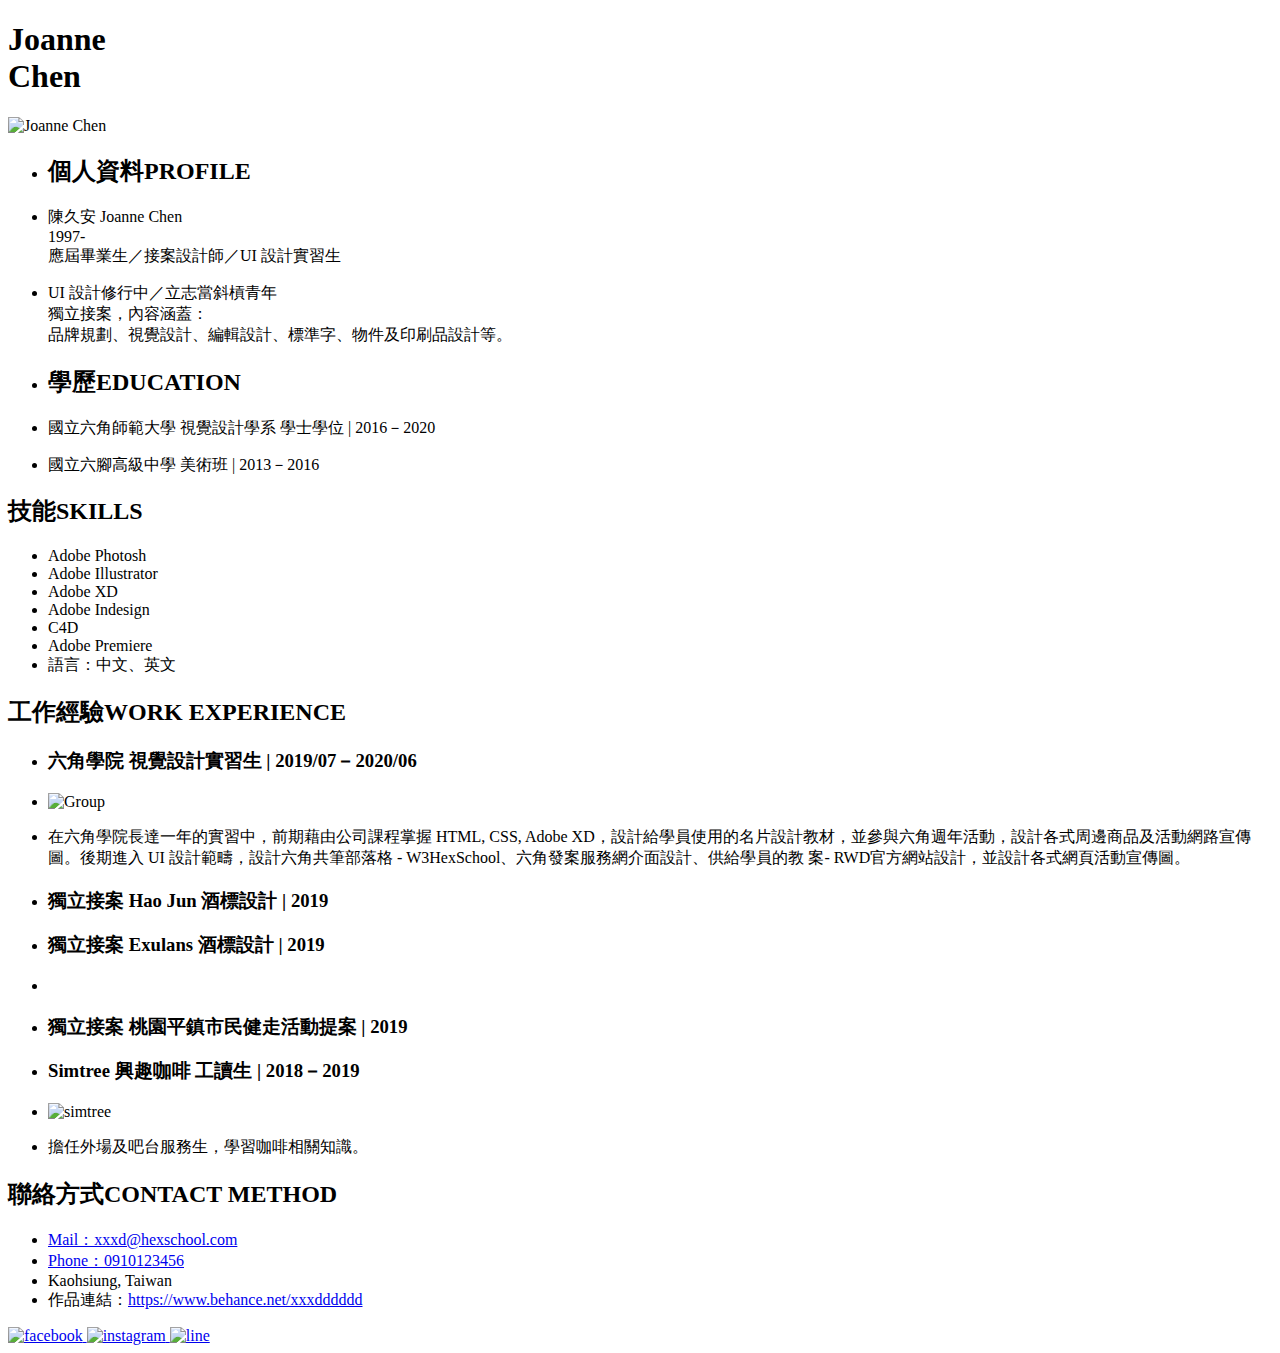
==== Week01/index.html @ 2cca488e "finish resume layout" ====
<!DOCTYPE html>
<html lang="en">
<head>
    <meta charset="UTF-8">
    <meta http-equiv="X-UA-Compatible" content="IE=edge">
    <meta name="viewport" content="width=device-width, initial-scale=1.0">
    <title>Document</title>
    <link rel="preconnect" href="https://fonts.googleapis.com">
    <link rel="preconnect" href="https://fonts.gstatic.com" crossorigin>
    <link href="https://fonts.googleapis.com/css2?family=Noto+Sans+TC&family=Roboto:wght@300;400;500&display=swap" rel="stylesheet">
    <link rel="stylesheet" href="./CSS/all.css">
</head>
<body>
    <div class="header container">
        <h1>Joanne <br>Chen</h1>
        <img src="https://hexschool.github.io/webLayoutTraining1st/week1/photo.png" alt="Joanne Chen" > 
    </div>
    <ul class="profile container">
        <li>
            <h2 class="title">個人資料<span>PROFILE</span></h2>
        </li>
        <li>
            <p>陳久安 Joanne Chen <br>1997- <br>應屆畢業生／接案設計師／UI 設計實習生</p>
        </li>
        <li>
            <p>UI 設計修行中／立志當斜槓青年 <br>獨立接案，內容涵蓋：<br>品牌規劃、視覺設計、編輯設計、標準字、物件及印刷品設計等。</p>
        </li>
    </ul>
    <ul class="education container">
        <li>
            <h2 class="title">學歷<span>EDUCATION</span></h2>
        </li>
        <li>
            <p>國立六角師範大學 視覺設計學系 學士學位 | 2016－2020</p>
        </li>
        <li>
            <p>國立六腳高級中學 美術班 | 2013－2016</p>
        </li>
    </ul>
    <div class="skill">
        <div class="container">
            <h2 class="title">技能<span>SKILLS</span></h2>
            <ul class="items">
                <li>Adobe Photosh</li>
                <li>Adobe Illustrator</li>
                <li>Adobe XD</li>
                <li>Adobe Indesign</li>
                <li>C4D</li>
                <li>Adobe Premiere</li>
                <li>語言：中文、英文</li>
            </ul>
        </div>
    </div>
    <div class="work container">
        <h2 class="title">工作經驗<span>WORK EXPERIENCE</span></h2>
        <ul class="work-list">
            <li>
                <h3 class="inclueImg">六角學院 視覺設計實習生 | 2019/07－2020/06</h3>
            </li>
            <li class="inclueImg"><img src="https://raw.githubusercontent.com/hexschool/webLayoutTraining1st/13f2e6e6b718b6abafb62ce7a672d42fc39eaeae/week1/Group%201.svg" alt="Group"></li>
            <li>
                <p>
                在六角學院長達一年的實習中，前期藉由公司課程掌握 HTML, CSS, Adobe XD，設計給學員使用的名片設計教材，並參與六角週年活動，設計各式周邊商品及活動網路宣傳圖。後期進入 UI 設計範疇，設計六角共筆部落格 - W3HexSchool、六角發案服務網介面設計、供給學員的教 案- RWD官方網站設計，並設計各式網頁活動宣傳圖。
                </p>
            </li>   
            <li>
                <h3>獨立接案 Hao Jun 酒標設計 | 2019</h3>
            </li>
            <li>
                <h3>獨立接案 Exulans 酒標設計 | 2019</h3>
            <li>
            <li>
                <h3>獨立接案 桃園平鎮市民健走活動提案 | 2019</h3>
            </li>
            <li>
                <h3 class="inclueImg">Simtree 興趣咖啡 工讀生 | 2018－2019</h3>
            </li>
            <li class="inclueImg">
                <img src="https://github.com/hexschool/webLayoutTraining1st/blob/master/week1/simtree.png?raw=true" alt="simtree">
            </li>
            <li>
                <p>擔任外場及吧台服務生，學習咖啡相關知識。</p>
            </li>
        </ul>
    </div>
    <div class="footer">
        <div class="container">
            <h2 class="title">聯絡方式<span>CONTACT METHOD</span></h2>
            <ul>
                <li><a href="#">Mail：xxxd@hexschool.com</a></li>
                <li><a href="#">Phone：0910123456</a></li>
                <li>Kaohsiung, Taiwan</li>
                <li>作品連結：<a href="#">https://www.behance.net/xxxdddddd</a></li>
            </ul>
                <a href="#">
                    <img src="https://raw.githubusercontent.com/hexschool/webLayoutTraining1st/13f2e6e6b718b6abafb62ce7a672d42fc39eaeae/week1/facebook.svg" alt="facebook">
                </a>
                <a href="#">
                    <img src="https://raw.githubusercontent.com/hexschool/webLayoutTraining1st/13f2e6e6b718b6abafb62ce7a672d42fc39eaeae/week1/instagram-alt.svg" alt="instagram">
                </a>
                <a href="#">
                    <img src="https://raw.githubusercontent.com/hexschool/webLayoutTraining1st/13f2e6e6b718b6abafb62ce7a672d42fc39eaeae/week1/line.svg" alt="line">
                </a>
        </div>
    </div>
</body>
</html>
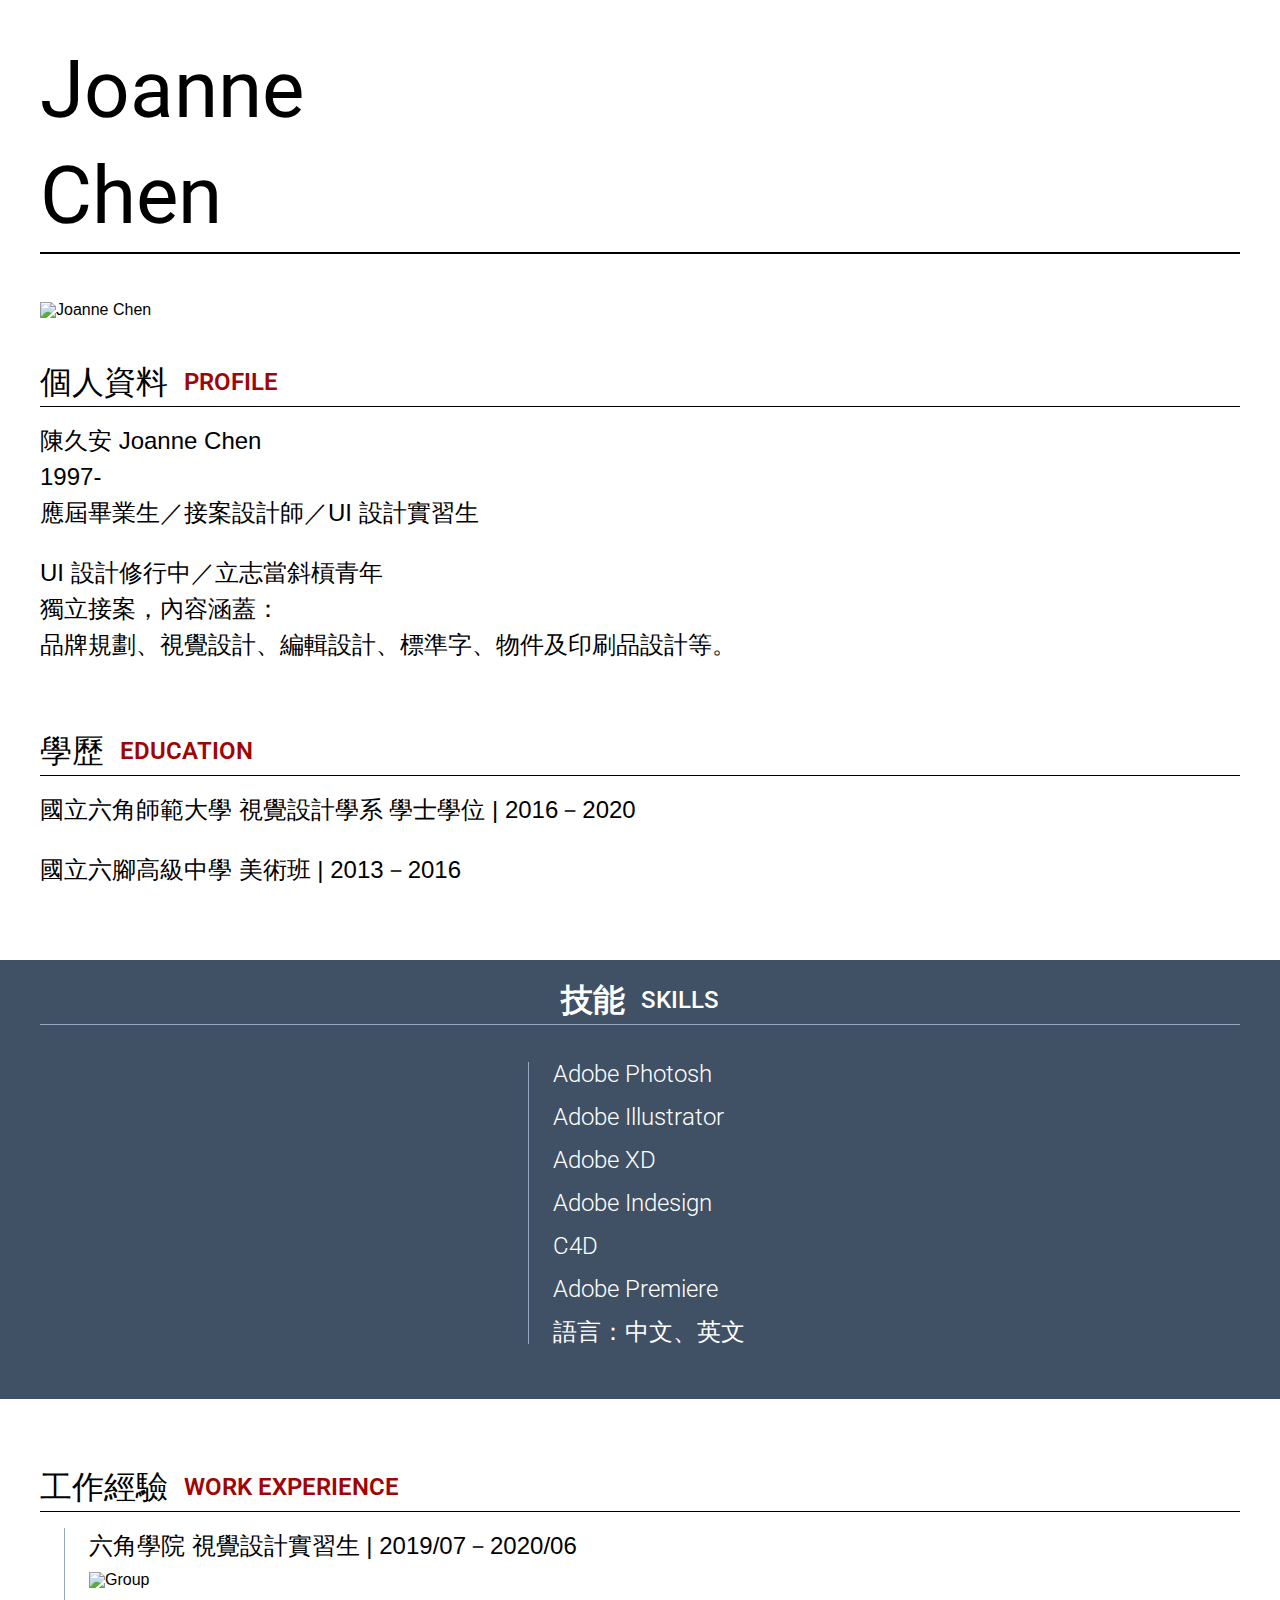
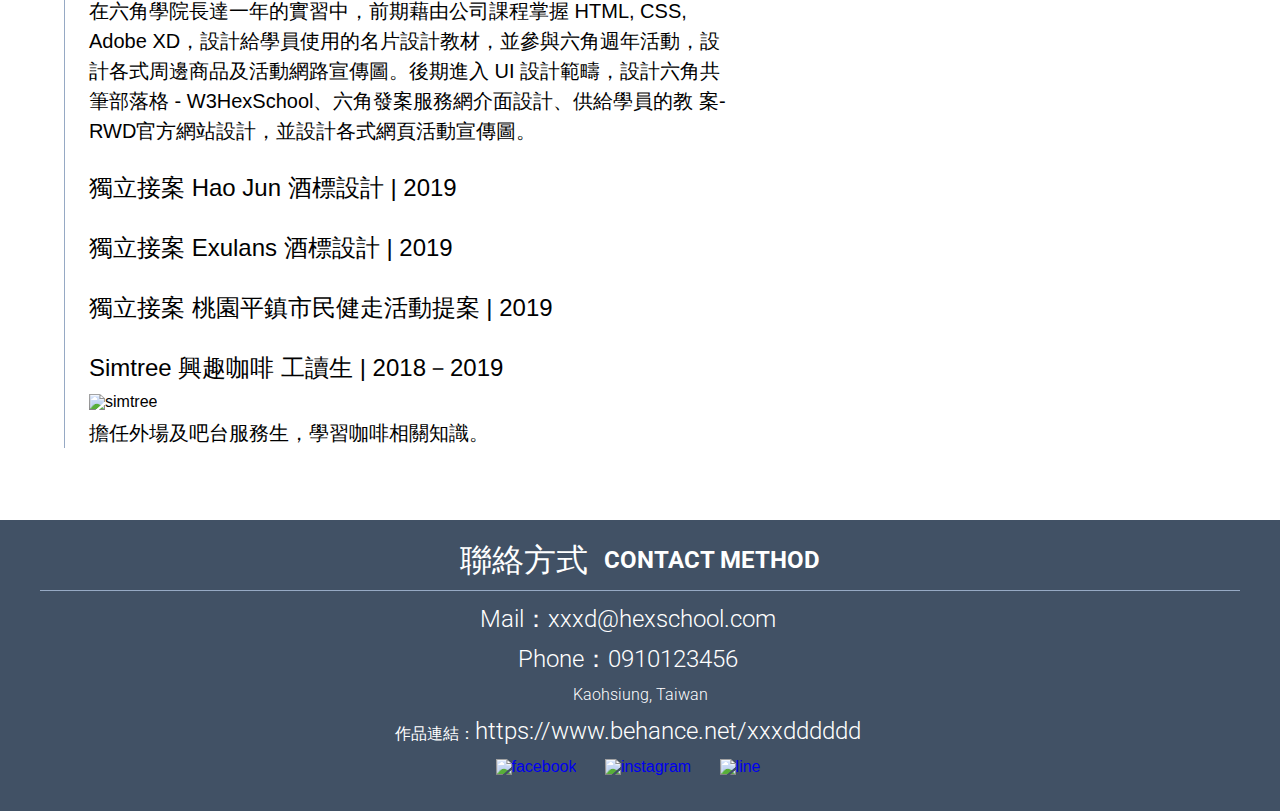
==== commit 1ad3bf90: "modify the spell error" ====
--- a/Week01/index.html
+++ b/Week01/index.html
@@ -8,7 +8,7 @@
     <link rel="preconnect" href="https://fonts.googleapis.com">
     <link rel="preconnect" href="https://fonts.gstatic.com" crossorigin>
     <link href="https://fonts.googleapis.com/css2?family=Noto+Sans+TC&family=Roboto:wght@300;400;500&display=swap" rel="stylesheet">
-    <link rel="stylesheet" href="./CSS/all.css">
+    <link rel="stylesheet" href="css/all.css">
 </head>
 <body>
     <div class="header container">
--- a/Week01/css/all.css
+++ b/Week01/css/all.css
@@ -0,0 +1,349 @@
+/* http://meyerweb.com/eric/tools/css/reset/ 
+   v2.0 | 20110126
+   License: none (public domain)
+*/
+html,
+body,
+div,
+span,
+applet,
+object,
+iframe,
+h1,
+h2,
+h3,
+h4,
+h5,
+h6,
+p,
+blockquote,
+pre,
+a,
+abbr,
+acronym,
+address,
+big,
+cite,
+code,
+del,
+dfn,
+em,
+img,
+ins,
+kbd,
+q,
+s,
+samp,
+small,
+strike,
+strong,
+sub,
+sup,
+tt,
+var,
+b,
+u,
+i,
+center,
+dl,
+dt,
+dd,
+ol,
+ul,
+li,
+fieldset,
+form,
+label,
+legend,
+table,
+caption,
+tbody,
+tfoot,
+thead,
+tr,
+th,
+td,
+article,
+aside,
+canvas,
+details,
+embed,
+figure,
+figcaption,
+footer,
+header,
+hgroup,
+menu,
+nav,
+output,
+ruby,
+section,
+summary,
+time,
+mark,
+audio,
+video {
+  margin: 0;
+  padding: 0;
+  border: 0;
+  font-size: 100%;
+  font: inherit;
+  vertical-align: baseline;
+}
+
+/* HTML5 display-role reset for older browsers */
+article,
+aside,
+details,
+figcaption,
+figure,
+footer,
+header,
+hgroup,
+menu,
+nav,
+section {
+  display: block;
+}
+
+body {
+  line-height: 1;
+}
+
+ol,
+ul {
+  list-style: none;
+}
+
+blockquote,
+q {
+  quotes: none;
+}
+
+blockquote:before,
+blockquote:after,
+q:before,
+q:after {
+  content: '';
+  content: none;
+}
+
+table {
+  border-collapse: collapse;
+  border-spacing: 0;
+}
+
+body {
+  font-family: 'Noto Sans',sans-serif;
+  font-weight: 400;
+}
+
+.container {
+  width: 1200px;
+  margin: 0 auto;
+}
+
+.title {
+  display: -webkit-box;
+  display: -ms-flexbox;
+  display: flex;
+  -webkit-box-align: center;
+      -ms-flex-align: center;
+          align-items: center;
+}
+
+.title span {
+  font-family: 'Roboto',sans-serif;
+  font-weight: 500;
+}
+
+.header h1 {
+  font-family: 'Roboto',sans-serif;
+  font-weight: 400;
+  font-size: 80px;
+  line-height: 106px;
+  border-bottom: 2px solid #000;
+  margin-bottom: 48px;
+  margin-top: 37px;
+  padding-bottom: 3px;
+}
+
+.header img {
+  margin-bottom: 48px;
+}
+
+.profile {
+  margin-bottom: 72px;
+}
+
+.profile h2 {
+  font-size: 32px;
+  padding-bottom: 8px;
+  border-bottom: 1px solid #000;
+  margin-bottom: 16px;
+}
+
+.profile h2 span {
+  font-weight: 600;
+  font-size: 24px;
+  padding-left: 16px;
+  color: #A00404;
+}
+
+.profile p {
+  font-size: 24px;
+  margin-bottom: 24px;
+  line-height: 36px;
+}
+
+.education {
+  margin-bottom: 72px;
+}
+
+.education h2 {
+  font-size: 32px;
+  padding-bottom: 8px;
+  border-bottom: 1px solid #000;
+  margin-bottom: 16px;
+}
+
+.education h2 span {
+  font-weight: 600;
+  font-size: 24px;
+  padding-left: 16px;
+  color: #A00404;
+}
+
+.education p {
+  font-size: 24px;
+  margin-bottom: 24px;
+  line-height: 36px;
+}
+
+.skill {
+  padding-bottom: 36px;
+  background: #415165;
+}
+
+.skill .container {
+  color: white;
+}
+
+.skill .container h2 {
+  -webkit-box-pack: center;
+      -ms-flex-pack: center;
+          justify-content: center;
+  text-align: center;
+  font-size: 32px;
+  padding-top: 24px;
+  padding-bottom: 8px;
+  border-bottom: 1px solid #96A9C4;
+  margin-bottom: 37px;
+  font-weight: bold;
+}
+
+.skill .container h2 span {
+  font-size: 24px;
+  padding-left: 16px;
+}
+
+.skill .items {
+  width: 200px;
+  margin: 0 auto;
+  font-size: 24px;
+  line-height: 1;
+  padding-left: 24px;
+  border-left: 1px solid #96A9C4;
+}
+
+.skill .items li {
+  margin-bottom: 19px;
+  font-family: 'Roboto',sans-serif;
+  font-weight: 300;
+}
+
+.work {
+  margin-top: 72px;
+  padding-bottom: 48px;
+}
+
+.work .work-list {
+  line-height: 1;
+  padding-left: 24px;
+  border-left: 1px solid #96A9C4;
+  margin-left: 24px;
+}
+
+.work h2 {
+  font-size: 32px;
+  padding-bottom: 8px;
+  border-bottom: 1px solid #000;
+  margin-bottom: 16px;
+}
+
+.work h2 span {
+  font-weight: 600;
+  font-size: 24px;
+  padding-left: 16px;
+  color: #A00404;
+}
+
+.work h3 {
+  font-size: 24px;
+  margin-bottom: 24px;
+  line-height: 36px;
+}
+
+.work p {
+  width: 642px;
+  font-size: 20px;
+  line-height: 30px;
+  margin-bottom: 24px;
+}
+
+.work .inclueImg {
+  margin-bottom: 8px;
+}
+
+.footer {
+  background: #415165;
+  color: white;
+  text-align: center;
+  padding-bottom: 36px;
+}
+
+.footer h2 {
+  -webkit-box-pack: center;
+      -ms-flex-pack: center;
+          justify-content: center;
+  font-size: 32px;
+  padding-bottom: 8px;
+  border-bottom: 1px solid #96A9C4;
+  margin-bottom: 16px;
+  padding-top: 24px;
+  padding-bottom: 14px;
+}
+
+.footer h2 span {
+  font-size: 24px;
+  padding-left: 16px;
+  font-weight: bold;
+}
+
+.footer li {
+  font-family: 'Roboto',sans-serif;
+  font-weight: 300;
+  margin-bottom: 16px;
+}
+
+.footer li a {
+  color: white;
+  text-decoration: none;
+  font-size: 24px;
+}
+
+.footer a {
+  margin-right: 24px;
+  text-decoration: none;
+}
+/*# sourceMappingURL=all.css.map */